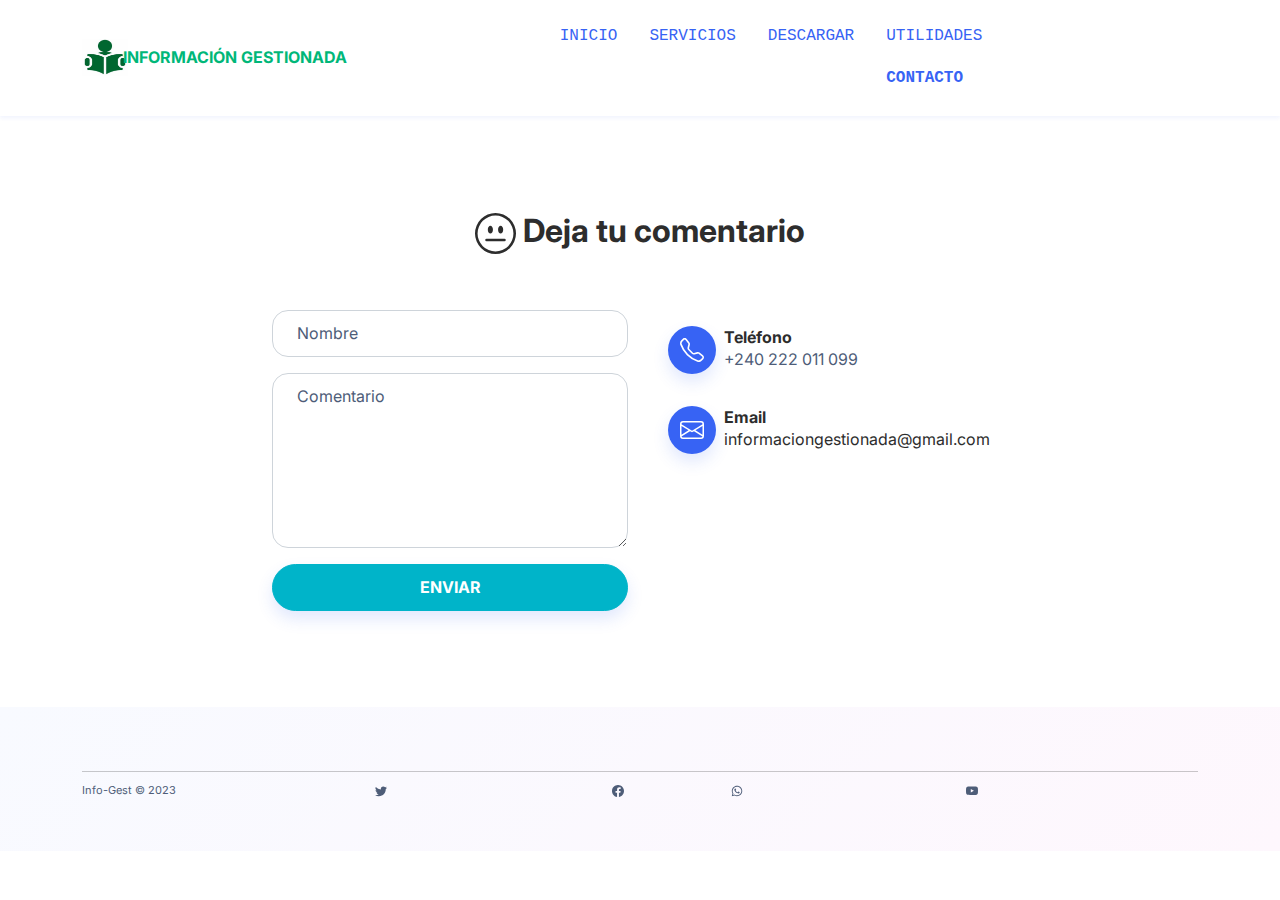
==== contacto.html @ 1f2de891 "Info-Gestv1.0.0" ====
<!DOCTYPE html>
<html lang="es">

<head>
    <meta charset="utf-8">
    <meta name="viewport" content="width=device-width, initial-scale=1.0, shrink-to-fit=no">
    <title>Info-Gest - Contacto</title>
    <meta property="og:image" content="assets/img/products/logo.jpeg">
    <meta http-equiv="og:image" content="assets/img/products/logo.jpeg">
    <meta name="description" content="Aplicación de uso personal para la gestión y control del ciclo escolar.">
    <meta property="og:type" content="website">
    <link rel="stylesheet" href="assets/bootstrap/css/bootstrap.min.css">
    <link rel="stylesheet" href="https://fonts.googleapis.com/css?family=Inter:300italic,400italic,600italic,700italic,800italic,400,300,600,700,800&amp;display=swap">
    <link rel="stylesheet" href="https://fonts.googleapis.com/css?family=Alfa+Slab+One&amp;display=swap">
    <link rel="stylesheet" href="assets/css/Banner-Heading-Image-images.css">
    <link rel="stylesheet" href="https://cdnjs.cloudflare.com/ajax/libs/animate.css/3.5.2/animate.min.css">
    <link rel="stylesheet" href="assets/css/untitled.css">
</head>

<body style="/*background: url(&quot;design.jpg&quot;);*/background-position: 0 -60px;">
    <nav class="navbar navbar-light navbar-expand-md font-monospace text-uppercase shadow-sm navbar-shrink py-3" id="mainNav">
        <div class="container"><img src="assets/img/products/logo.jpeg" width="46" height="37"><a class="navbar-brand d-flex align-items-center" href="/"><span class="fs-6" style="/*font-size: 17px;*//*line-height: 9.6px;*/color: var(--bs-green);font-weight: bold;font-family: Inter, sans-serif;margin-left: -24px;transform: translate(19px);">Información Gestionada</span></a><button data-bs-toggle="collapse" class="navbar-toggler text-uppercase fs-6 fw-bold text-primary bg-warning border rounded-pill border-1 shadow-lg pulse animated infinite" data-bs-target="#navcol-1"><span class="visually-hidden">Toggle navigation</span><span class="navbar-toggler-icon"></span></button>
            <div class="collapse navbar-collapse" id="navcol-1">
                <ul class="navbar-nav mx-auto">
                    <li class="nav-item"><a class="nav-link link-primary" href="index.html">Inicio</a></li>
                    <li class="nav-item"><a class="nav-link link-primary" href="servicios.html">Servicios</a></li>
                    <li class="nav-item"><a class="nav-link link-primary" href="descargar.html">Descargar</a></li>
                    <li class="nav-item"></li>
                    <li class="nav-item"><a class="nav-link link-primary" href="utilidades.html">UTILIDADES</a><a class="nav-link link-primary active" href="contacto.html">CONTACTO</a></li>
                </ul>
            </div>
        </div>
    </nav>
    <section class="py-5">
        <div class="container py-5">
            <div class="row mb-5">
                <div class="col-md-8 col-xl-6 text-center mx-auto">
                    <h2 class="fw-bold"><svg xmlns="http://www.w3.org/2000/svg" width="1em" height="1em" fill="currentColor" viewBox="0 0 16 16" class="bi bi-emoji-neutral swing animated infinite" style="font-size: 41px;">
                            <path d="M8 15A7 7 0 1 1 8 1a7 7 0 0 1 0 14zm0 1A8 8 0 1 0 8 0a8 8 0 0 0 0 16z"></path>
                            <path d="M4 10.5a.5.5 0 0 0 .5.5h7a.5.5 0 0 0 0-1h-7a.5.5 0 0 0-.5.5zm3-4C7 5.672 6.552 5 6 5s-1 .672-1 1.5S5.448 8 6 8s1-.672 1-1.5zm4 0c0-.828-.448-1.5-1-1.5s-1 .672-1 1.5S9.448 8 10 8s1-.672 1-1.5z"></path>
                        </svg>&nbsp;Deja tu comentario</h2>
                </div>
            </div>
            <div class="row d-flex justify-content-center">
                <div class="col-md-6 col-xl-4">
                    <div>
                        <form ACTION="mailto:informaciongestionada@gmail.com" METHOD="POST" ENCTYPE="TEXT/PLAIN">
                            <div class="mb-3"><input class="form-control" type="text" data-bs-toggle="tooltip" data-bss-tooltip="" id="name-1" name="name" placeholder="Nombre" title="Digite su nombre"></div>
                            <div class="mb-3"></div>
                            <div class="mb-3"><textarea class="form-control" data-bs-toggle="tooltip" data-bss-tooltip="" id="message-1" name="message" rows="6" placeholder="Comentario" title="Escriba su comentario"></textarea></div>
                            <div><button class="btn btn-info shadow d-block w-100" type="submit">ENVIAR</button></div>
                        </form>
                    </div>
                </div>
                <div class="col-md-4 col-xl-4 d-flex justify-content-center justify-content-xl-start">
                    <div class="d-flex flex-wrap flex-md-column justify-content-md-start align-items-md-start h-100">
                        <div class="d-flex align-items-center p-3">
                            <div class="bs-icon-md bs-icon-circle bs-icon-primary shadow d-flex flex-shrink-0 justify-content-center align-items-center d-inline-block bs-icon bs-icon-md"><svg xmlns="http://www.w3.org/2000/svg" width="1em" height="1em" fill="currentColor" viewBox="0 0 16 16" class="bi bi-telephone">
                                    <path d="M3.654 1.328a.678.678 0 0 0-1.015-.063L1.605 2.3c-.483.484-.661 1.169-.45 1.77a17.568 17.568 0 0 0 4.168 6.608 17.569 17.569 0 0 0 6.608 4.168c.601.211 1.286.033 1.77-.45l1.034-1.034a.678.678 0 0 0-.063-1.015l-2.307-1.794a.678.678 0 0 0-.58-.122l-2.19.547a1.745 1.745 0 0 1-1.657-.459L5.482 8.062a1.745 1.745 0 0 1-.46-1.657l.548-2.19a.678.678 0 0 0-.122-.58L3.654 1.328zM1.884.511a1.745 1.745 0 0 1 2.612.163L6.29 2.98c.329.423.445.974.315 1.494l-.547 2.19a.678.678 0 0 0 .178.643l2.457 2.457a.678.678 0 0 0 .644.178l2.189-.547a1.745 1.745 0 0 1 1.494.315l2.306 1.794c.829.645.905 1.87.163 2.611l-1.034 1.034c-.74.74-1.846 1.065-2.877.702a18.634 18.634 0 0 1-7.01-4.42 18.634 18.634 0 0 1-4.42-7.009c-.362-1.03-.037-2.137.703-2.877L1.885.511z"></path>
                                </svg></div>
                            <div class="px-2">
                                <h6 class="fw-bold mb-0">Teléfono</h6>
                                <p class="text-muted mb-0">+240 222 011 099</p>
                            </div>
                        </div>
                        <div class="d-flex align-items-center p-3">
                            <div class="bs-icon-md bs-icon-circle bs-icon-primary shadow d-flex flex-shrink-0 justify-content-center align-items-center d-inline-block bs-icon bs-icon-md"><svg xmlns="http://www.w3.org/2000/svg" width="1em" height="1em" fill="currentColor" viewBox="0 0 16 16" class="bi bi-envelope">
                                    <path fill-rule="evenodd" d="M0 4a2 2 0 0 1 2-2h12a2 2 0 0 1 2 2v8a2 2 0 0 1-2 2H2a2 2 0 0 1-2-2V4Zm2-1a1 1 0 0 0-1 1v.217l7 4.2 7-4.2V4a1 1 0 0 0-1-1H2Zm13 2.383-4.708 2.825L15 11.105V5.383Zm-.034 6.876-5.64-3.471L8 9.583l-1.326-.795-5.64 3.47A1 1 0 0 0 2 13h12a1 1 0 0 0 .966-.741ZM1 11.105l4.708-2.897L1 5.383v5.722Z"></path>
                                </svg></div>
                            <div class="px-2">
                                <h6 class="fw-bold mb-0">Email</h6>
                                <p class="text-muted mb-0"><span style="color: rgb(45, 45, 45);">informaciongestionada@gmail.com</span><br></p>
                            </div>
                        </div>
                    </div>
                </div>
            </div>
        </div>
    </section>
    <footer class="bg-primary-gradient">
        <div class="container py-4 py-lg-5" style="padding-bottom: 8px;margin-bottom: -23px;">
            <hr>
            <div class="text-end text-danger d-flex justify-content-between align-items-center pt-3"></div>
            <div class="text-muted d-flex justify-content-between align-items-center pt-3" style="padding-top: 2px;margin-top: -42px;">
                <p class="mb-0" style="font-size: 11px;">Info-Gest © 2023&nbsp;</p><svg xmlns="http://www.w3.org/2000/svg" width="1em" height="1em" fill="currentColor" viewBox="0 0 16 16" class="bi bi-twitter" style="padding-right: 0px;margin-left: -15px;font-size: 12px;">
                    <path d="M5.026 15c6.038 0 9.341-5.003 9.341-9.334 0-.14 0-.282-.006-.422A6.685 6.685 0 0 0 16 3.542a6.658 6.658 0 0 1-1.889.518 3.301 3.301 0 0 0 1.447-1.817 6.533 6.533 0 0 1-2.087.793A3.286 3.286 0 0 0 7.875 6.03a9.325 9.325 0 0 1-6.767-3.429 3.289 3.289 0 0 0 1.018 4.382A3.323 3.323 0 0 1 .64 6.575v.045a3.288 3.288 0 0 0 2.632 3.218 3.203 3.203 0 0 1-.865.115 3.23 3.23 0 0 1-.614-.057 3.283 3.283 0 0 0 3.067 2.277A6.588 6.588 0 0 1 .78 13.58a6.32 6.32 0 0 1-.78-.045A9.344 9.344 0 0 0 5.026 15z"></path>
                </svg><svg xmlns="http://www.w3.org/2000/svg" width="1em" height="1em" fill="currentColor" viewBox="0 0 16 16" class="bi bi-facebook" style="transform: translate(15px);font-size: 12px;padding-right: 0px;margin-right: -7px;">
                    <path d="M16 8.049c0-4.446-3.582-8.05-8-8.05C3.58 0-.002 3.603-.002 8.05c0 4.017 2.926 7.347 6.75 7.951v-5.625h-2.03V8.05H6.75V6.275c0-2.017 1.195-3.131 3.022-3.131.876 0 1.791.157 1.791.157v1.98h-1.009c-.993 0-1.303.621-1.303 1.258v1.51h2.218l-.354 2.326H9.25V16c3.824-.604 6.75-3.934 6.75-7.951z"></path>
                </svg><svg xmlns="http://www.w3.org/2000/svg" viewBox="-32 0 512 512" width="1em" height="1em" fill="currentColor" style="font-size: 12px;margin-left: -82px;margin-right: -2px;transform: translate(0px);">
                    <!--! Font Awesome Free 6.1.1 by @fontawesome - https://fontawesome.com License - https://fontawesome.com/license/free (Icons: CC BY 4.0, Fonts: SIL OFL 1.1, Code: MIT License) Copyright 2022 Fonticons, Inc. -->
                    <path d="M380.9 97.1C339 55.1 283.2 32 223.9 32c-122.4 0-222 99.6-222 222 0 39.1 10.2 77.3 29.6 111L0 480l117.7-30.9c32.4 17.7 68.9 27 106.1 27h.1c122.3 0 224.1-99.6 224.1-222 0-59.3-25.2-115-67.1-157zm-157 341.6c-33.2 0-65.7-8.9-94-25.7l-6.7-4-69.8 18.3L72 359.2l-4.4-7c-18.5-29.4-28.2-63.3-28.2-98.2 0-101.7 82.8-184.5 184.6-184.5 49.3 0 95.6 19.2 130.4 54.1 34.8 34.9 56.2 81.2 56.1 130.5 0 101.8-84.9 184.6-186.6 184.6zm101.2-138.2c-5.5-2.8-32.8-16.2-37.9-18-5.1-1.9-8.8-2.8-12.5 2.8-3.7 5.6-14.3 18-17.6 21.8-3.2 3.7-6.5 4.2-12 1.4-32.6-16.3-54-29.1-75.5-66-5.7-9.8 5.7-9.1 16.3-30.3 1.8-3.7.9-6.9-.5-9.7-1.4-2.8-12.5-30.1-17.1-41.2-4.5-10.8-9.1-9.3-12.5-9.5-3.2-.2-6.9-.2-10.6-.2-3.7 0-9.7 1.4-14.8 6.9-5.1 5.6-19.4 19-19.4 46.3 0 27.3 19.9 53.7 22.6 57.4 2.8 3.7 39.1 59.7 94.8 83.8 35.2 15.2 49 16.5 66.6 13.9 10.7-1.6 32.8-13.4 37.4-26.4 4.6-13 4.6-24.1 3.2-26.4-1.3-2.5-5-3.9-10.5-6.6z"></path>
                </svg><svg xmlns="http://www.w3.org/2000/svg" width="1em" height="1em" fill="currentColor" viewBox="0 0 16 16" class="bi bi-youtube" style="padding-right: 0px;padding-left: 0px;transform: translate(15px);font-size: 12px;">
                    <path d="M8.051 1.999h.089c.822.003 4.987.033 6.11.335a2.01 2.01 0 0 1 1.415 1.42c.101.38.172.883.22 1.402l.01.104.022.26.008.104c.065.914.073 1.77.074 1.957v.075c-.001.194-.01 1.108-.082 2.06l-.008.105-.009.104c-.05.572-.124 1.14-.235 1.558a2.007 2.007 0 0 1-1.415 1.42c-1.16.312-5.569.334-6.18.335h-.142c-.309 0-1.587-.006-2.927-.052l-.17-.006-.087-.004-.171-.007-.171-.007c-1.11-.049-2.167-.128-2.654-.26a2.007 2.007 0 0 1-1.415-1.419c-.111-.417-.185-.986-.235-1.558L.09 9.82l-.008-.104A31.4 31.4 0 0 1 0 7.68v-.123c.002-.215.01-.958.064-1.778l.007-.103.003-.052.008-.104.022-.26.01-.104c.048-.519.119-1.023.22-1.402a2.007 2.007 0 0 1 1.415-1.42c.487-.13 1.544-.21 2.654-.26l.17-.007.172-.006.086-.003.171-.007A99.788 99.788 0 0 1 7.858 2h.193zM6.4 5.209v4.818l4.157-2.408L6.4 5.209z"></path>
                </svg>
                <ul class="list-inline mb-0">
                    <li class="list-inline-item"></li>
                    <li class="list-inline-item"></li>
                    <li class="list-inline-item"></li>
                </ul>
            </div>
        </div>
    </footer>
    <script src="assets/js/jquery.min.js"></script>
    <script src="assets/bootstrap/js/bootstrap.min.js"></script>
    <script src="assets/js/bs-init.js"></script>
    <script src="assets/js/bold-and-bright.js"></script>
</body>

</html>
---- assets/css/Banner-Heading-Image-images.css ----
.fit-cover {
  object-fit: cover;
}
---- assets/css/untitled.css ----
@media (min-width: 300px) {
  .btn {
  }
}
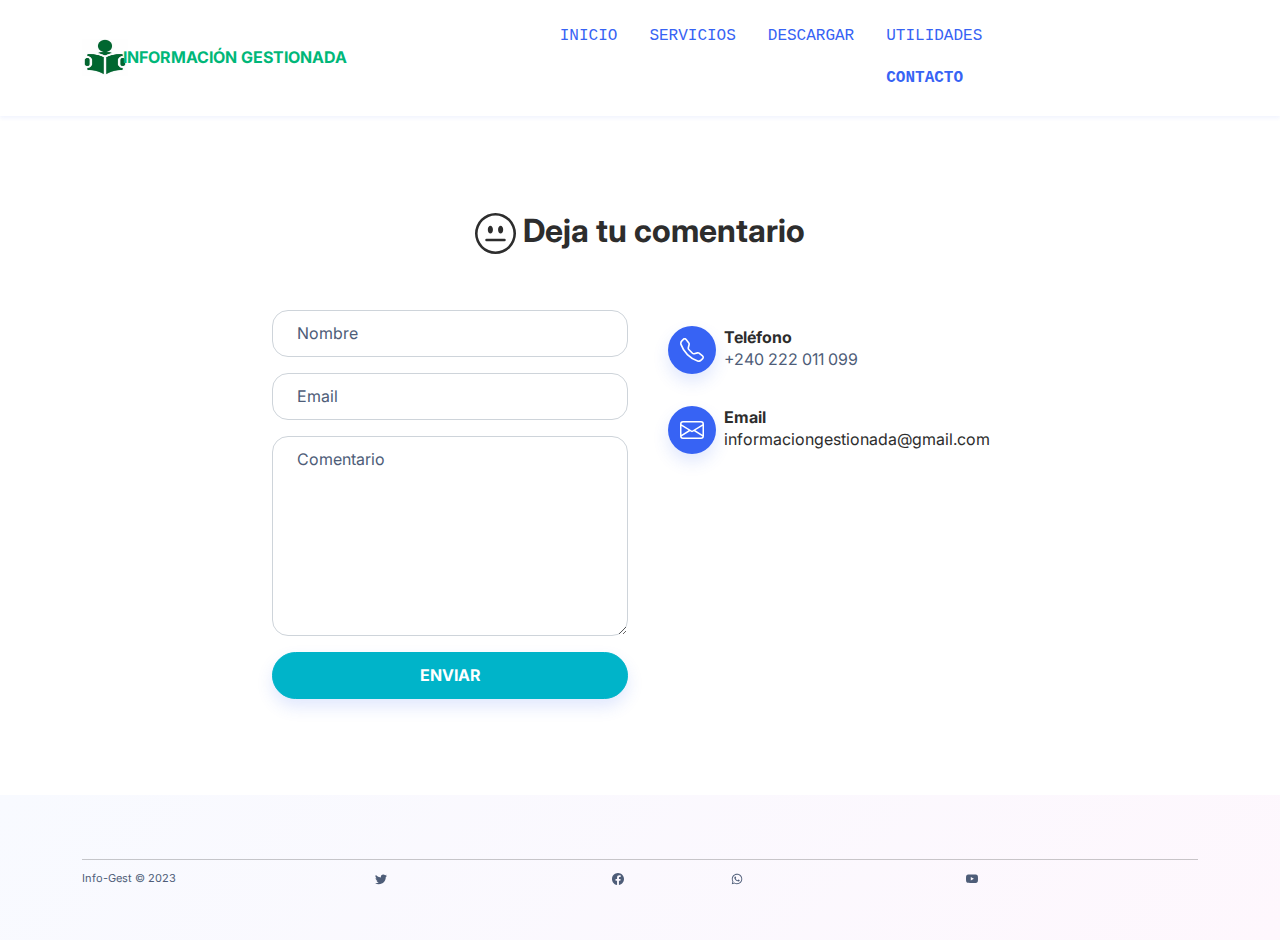
==== commit 41f4d41d: "Correo_Habilitado" ====
--- a/contacto.html
+++ b/contacto.html
@@ -44,11 +44,16 @@
             <div class="row d-flex justify-content-center">
                 <div class="col-md-6 col-xl-4">
                     <div>
-                        <form ACTION="mailto:informaciongestionada@gmail.com" METHOD="POST" ENCTYPE="TEXT/PLAIN">
-                            <div class="mb-3"><input class="form-control" type="text" data-bs-toggle="tooltip" data-bss-tooltip="" id="name-1" name="name" placeholder="Nombre" title="Digite su nombre"></div>
+                        <form action="https://formsubmit.co/informaciongestionada@gmail.com" METHOD="POST">
+                            <div class="mb-3"><input class="form-control" type="text" data-bs-toggle="tooltip" data-bss-tooltip=""  name="name" placeholder="Nombre" ></div>
                             <div class="mb-3"></div>
-                            <div class="mb-3"><textarea class="form-control" data-bs-toggle="tooltip" data-bss-tooltip="" id="message-1" name="message" rows="6" placeholder="Comentario" title="Escriba su comentario"></textarea></div>
+                            <div class="mb-3"><input class="form-control" type="email" data-bs-toggle="tooltip" data-bss-tooltip=""  name="email" placeholder="Email" ></div>
+                            <div class="mb-3"></div>
+                            <div class="mb-3"><textarea class="form-control" data-bs-toggle="tooltip" data-bss-tooltip="" name="message" rows="7" placeholder="Comentario" ></textarea></div>
                             <div><button class="btn btn-info shadow d-block w-100" type="submit">ENVIAR</button></div>
+
+                            <input type="hidden" name="_next" value="http://informaciongestionada.github.io/contacto.html" >
+                            <input type="hidden" name="_captcha" value="false" >
                         </form>
                     </div>
                 </div>
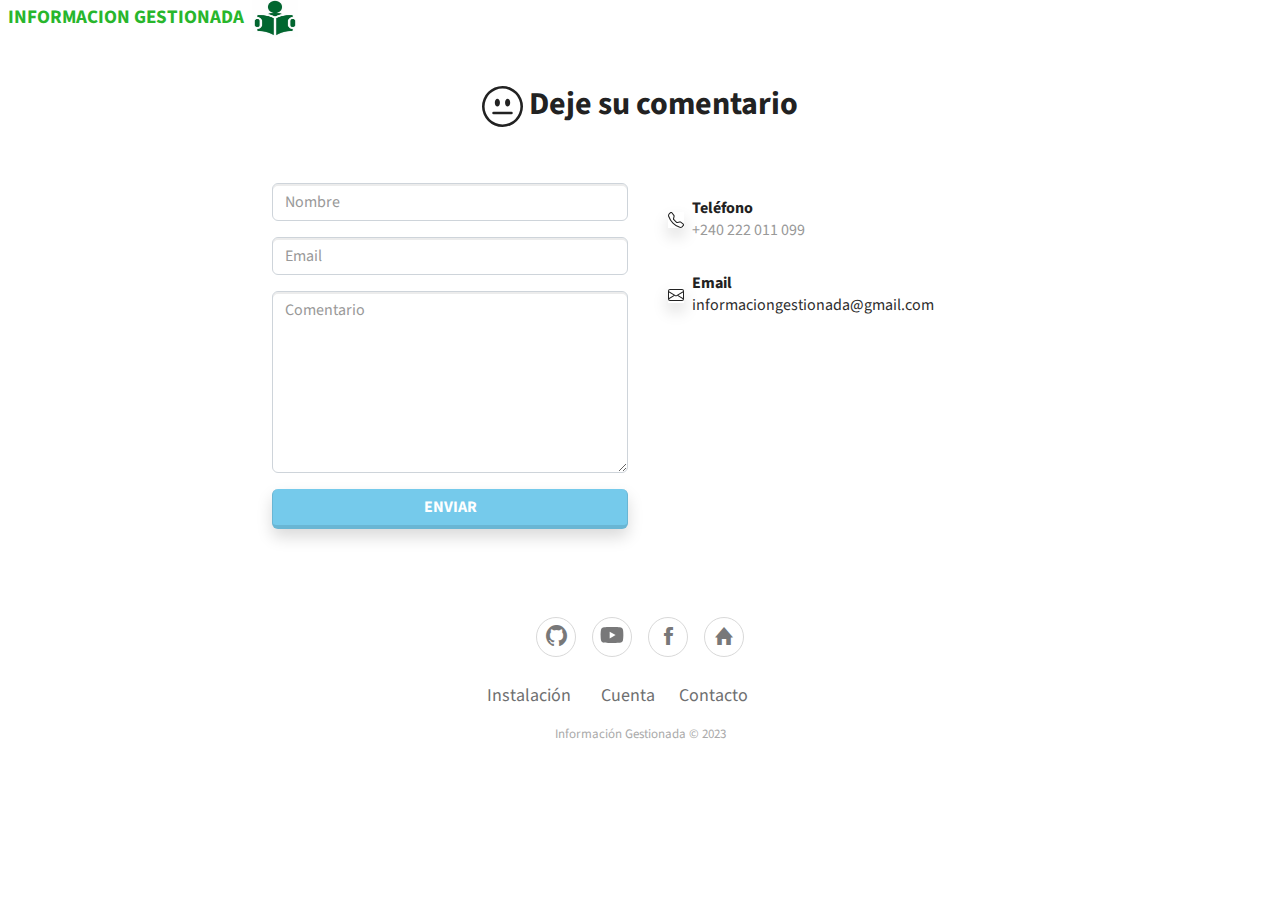
==== commit f945576b: "Nueva Actualizacion" ====
--- a/contacto.html
+++ b/contacto.html
@@ -4,111 +4,96 @@
 <head>
     <meta charset="utf-8">
     <meta name="viewport" content="width=device-width, initial-scale=1.0, shrink-to-fit=no">
-    <title>Info-Gest - Contacto</title>
-    <meta property="og:image" content="assets/img/products/logo.jpeg">
-    <meta http-equiv="og:image" content="assets/img/products/logo.jpeg">
-    <meta name="description" content="Aplicación de uso personal para la gestión y control del ciclo escolar.">
-    <meta property="og:type" content="website">
+    <title>Contacto - Información Gestionada</title>
+    <meta property="og:type" content="article">
+    <meta name="description" content="Aplicación de uso personal para la gestión y control del ciclo escolar">
+    <meta property="og:image" content="assets/img/Info-Gest/Libreta.jpeg">
+    <link rel="icon" type="image/jpeg" sizes="300x300" href="assets/img/Info-Gest/Libreta.jpeg">
+    <link rel="icon" type="image/jpeg" sizes="300x300" href="assets/img/Info-Gest/Libreta.jpeg">
+    <link rel="icon" type="image/jpeg" sizes="300x300" href="assets/img/Info-Gest/Libreta.jpeg">
+    <link rel="icon" type="image/jpeg" sizes="300x300" href="assets/img/Info-Gest/Libreta.jpeg">
+    <link rel="icon" type="image/jpeg" sizes="300x300" href="assets/img/Info-Gest/Libreta.jpeg">
     <link rel="stylesheet" href="assets/bootstrap/css/bootstrap.min.css">
-    <link rel="stylesheet" href="https://fonts.googleapis.com/css?family=Inter:300italic,400italic,600italic,700italic,800italic,400,300,600,700,800&amp;display=swap">
-    <link rel="stylesheet" href="https://fonts.googleapis.com/css?family=Alfa+Slab+One&amp;display=swap">
-    <link rel="stylesheet" href="assets/css/Banner-Heading-Image-images.css">
+    <link rel="stylesheet" href="https://fonts.googleapis.com/css2?family=Source+Sans+Pro:ital,wght@0,300;0,400;0,700;1,400&amp;display=swap">
+    <link rel="stylesheet" href="assets/fonts/fontawesome-all.min.css">
+    <link rel="stylesheet" href="assets/fonts/font-awesome.min.css">
+    <link rel="stylesheet" href="assets/fonts/ionicons.min.css">
+    <link rel="stylesheet" href="assets/fonts/fontawesome5-overrides.min.css">
+    <link rel="stylesheet" href="assets/css/user.css">
+    <link rel="stylesheet" href="assets/css/Footer-Basic-Footer-Basic.css">
     <link rel="stylesheet" href="https://cdnjs.cloudflare.com/ajax/libs/animate.css/3.5.2/animate.min.css">
-    <link rel="stylesheet" href="assets/css/untitled.css">
 </head>
 
-<body style="/*background: url(&quot;design.jpg&quot;);*/background-position: 0 -60px;">
-    <nav class="navbar navbar-light navbar-expand-md font-monospace text-uppercase shadow-sm navbar-shrink py-3" id="mainNav">
-        <div class="container"><img src="assets/img/products/logo.jpeg" width="46" height="37"><a class="navbar-brand d-flex align-items-center" href="/"><span class="fs-6" style="/*font-size: 17px;*//*line-height: 9.6px;*/color: var(--bs-green);font-weight: bold;font-family: Inter, sans-serif;margin-left: -24px;transform: translate(19px);">Información Gestionada</span></a><button data-bs-toggle="collapse" class="navbar-toggler text-uppercase fs-6 fw-bold text-primary bg-warning border rounded-pill border-1 shadow-lg pulse animated infinite" data-bs-target="#navcol-1"><span class="visually-hidden">Toggle navigation</span><span class="navbar-toggler-icon"></span></button>
-            <div class="collapse navbar-collapse" id="navcol-1">
-                <ul class="navbar-nav mx-auto">
-                    <li class="nav-item"><a class="nav-link link-primary" href="index.html">Inicio</a></li>
-                    <li class="nav-item"><a class="nav-link link-primary" href="servicios.html">Servicios</a></li>
-                    <li class="nav-item"><a class="nav-link link-primary" href="descargar.html">Descargar</a></li>
-                    <li class="nav-item"></li>
-                    <li class="nav-item"><a class="nav-link link-primary" href="utilidades.html">UTILIDADES</a><a class="nav-link link-primary active" href="contacto.html">CONTACTO</a></li>
-                </ul>
+<body><a class="navbar-brand" href="#" style="font-size: 19px;color: var(--bs-success);font-weight: bold;">&nbsp; INFORMACION GESTIONADA&nbsp;&nbsp;<img src="assets/img/products/logo.jpeg" width="46" height="37"></a>
+    <div class="container py-5">
+        <div class="row mb-5">
+            <div class="col-md-8 col-xl-6 text-center mx-auto">
+                <h2 class="fw-bold"><svg xmlns="http://www.w3.org/2000/svg" width="1em" height="1em" fill="currentColor" viewBox="0 0 16 16" class="bi bi-emoji-neutral swing animated infinite" style="font-size: 41px;">
+                        <path d="M8 15A7 7 0 1 1 8 1a7 7 0 0 1 0 14zm0 1A8 8 0 1 0 8 0a8 8 0 0 0 0 16z"></path>
+                        <path d="M4 10.5a.5.5 0 0 0 .5.5h7a.5.5 0 0 0 0-1h-7a.5.5 0 0 0-.5.5zm3-4C7 5.672 6.552 5 6 5s-1 .672-1 1.5S5.448 8 6 8s1-.672 1-1.5zm4 0c0-.828-.448-1.5-1-1.5s-1 .672-1 1.5S9.448 8 10 8s1-.672 1-1.5z"></path>
+                    </svg>&nbsp;Deje su comentario</h2>
             </div>
         </div>
-    </nav>
-    <section class="py-5">
-        <div class="container py-5">
-            <div class="row mb-5">
-                <div class="col-md-8 col-xl-6 text-center mx-auto">
-                    <h2 class="fw-bold"><svg xmlns="http://www.w3.org/2000/svg" width="1em" height="1em" fill="currentColor" viewBox="0 0 16 16" class="bi bi-emoji-neutral swing animated infinite" style="font-size: 41px;">
-                            <path d="M8 15A7 7 0 1 1 8 1a7 7 0 0 1 0 14zm0 1A8 8 0 1 0 8 0a8 8 0 0 0 0 16z"></path>
-                            <path d="M4 10.5a.5.5 0 0 0 .5.5h7a.5.5 0 0 0 0-1h-7a.5.5 0 0 0-.5.5zm3-4C7 5.672 6.552 5 6 5s-1 .672-1 1.5S5.448 8 6 8s1-.672 1-1.5zm4 0c0-.828-.448-1.5-1-1.5s-1 .672-1 1.5S9.448 8 10 8s1-.672 1-1.5z"></path>
-                        </svg>&nbsp;Deja tu comentario</h2>
-                </div>
+        <div class="row d-flex justify-content-center"><div class="col-md-6 col-xl-4">
+    <div>
+        <form action="https://formsubmit.co/informaciongestionada@gmail.com" METHOD="POST">
+            <div class="mb-3">
+            <input id="name-1" class="form-control" type="text" data-bs-toggle="tooltip" name="name" placeholder="Nombre" title="Digite su nombre" required />
             </div>
-            <div class="row d-flex justify-content-center">
-                <div class="col-md-6 col-xl-4">
-                    <div>
-                        <form action="https://formsubmit.co/informaciongestionada@gmail.com" METHOD="POST">
-                            <div class="mb-3"><input class="form-control" type="text" data-bs-toggle="tooltip" data-bss-tooltip=""  name="name" placeholder="Nombre" ></div>
-                            <div class="mb-3"></div>
-                            <div class="mb-3"><input class="form-control" type="email" data-bs-toggle="tooltip" data-bss-tooltip=""  name="email" placeholder="Email" ></div>
-                            <div class="mb-3"></div>
-                            <div class="mb-3"><textarea class="form-control" data-bs-toggle="tooltip" data-bss-tooltip="" name="message" rows="7" placeholder="Comentario" ></textarea></div>
-                            <div><button class="btn btn-info shadow d-block w-100" type="submit">ENVIAR</button></div>
-
-                            <input type="hidden" name="_next" value="http://informaciongestionada.github.io/contacto.html" >
-                            <input type="hidden" name="_captcha" value="false" >
-                        </form>
+            <div class="mb-3"></div>
+            <div class="mb-3"><input class="form-control" type="email" data-bs-toggle="tooltip" data-bss-tooltip=""  name="email" placeholder="Email" required></div>
+            <div class="mb-3"></div>
+            <div class="mb-3">
+            <textarea id="message-1" class="form-control" data-bs-toggle="tooltip" name="message" rows="7" placeholder="Comentario" title="Escriba su comentario" required></textarea>
+            </div>
+            <div><button class="btn btn-info shadow d-block w-100" type="submit">ENVIAR</button></div>
+            
+            <input type="hidden" name="_next" value="http://informaciongestionada.github.io/contacto.html" >
+            <input type="hidden" name="_captcha" value="false" >
+        </form>
+    </div>
+</div>
+            <div class="col-md-4 col-xl-4 d-flex justify-content-center justify-content-xl-start">
+                <div class="d-flex flex-wrap flex-md-column justify-content-md-start align-items-md-start h-100">
+                    <div class="d-flex align-items-center p-3">
+                        <div class="bs-icon-md bs-icon-circle bs-icon-primary shadow d-flex flex-shrink-0 justify-content-center align-items-center d-inline-block bs-icon bs-icon-md"><svg xmlns="http://www.w3.org/2000/svg" width="1em" height="1em" fill="currentColor" viewBox="0 0 16 16" class="bi bi-telephone">
+                                <path d="M3.654 1.328a.678.678 0 0 0-1.015-.063L1.605 2.3c-.483.484-.661 1.169-.45 1.77a17.568 17.568 0 0 0 4.168 6.608 17.569 17.569 0 0 0 6.608 4.168c.601.211 1.286.033 1.77-.45l1.034-1.034a.678.678 0 0 0-.063-1.015l-2.307-1.794a.678.678 0 0 0-.58-.122l-2.19.547a1.745 1.745 0 0 1-1.657-.459L5.482 8.062a1.745 1.745 0 0 1-.46-1.657l.548-2.19a.678.678 0 0 0-.122-.58L3.654 1.328zM1.884.511a1.745 1.745 0 0 1 2.612.163L6.29 2.98c.329.423.445.974.315 1.494l-.547 2.19a.678.678 0 0 0 .178.643l2.457 2.457a.678.678 0 0 0 .644.178l2.189-.547a1.745 1.745 0 0 1 1.494.315l2.306 1.794c.829.645.905 1.87.163 2.611l-1.034 1.034c-.74.74-1.846 1.065-2.877.702a18.634 18.634 0 0 1-7.01-4.42 18.634 18.634 0 0 1-4.42-7.009c-.362-1.03-.037-2.137.703-2.877L1.885.511z"></path>
+                            </svg></div>
+                        <div class="px-2">
+                            <h6 class="fw-bold mb-0">Teléfono</h6>
+                            <p class="text-muted mb-0">+240 222 011 099</p>
+                        </div>
                     </div>
-                </div>
-                <div class="col-md-4 col-xl-4 d-flex justify-content-center justify-content-xl-start">
-                    <div class="d-flex flex-wrap flex-md-column justify-content-md-start align-items-md-start h-100">
-                        <div class="d-flex align-items-center p-3">
-                            <div class="bs-icon-md bs-icon-circle bs-icon-primary shadow d-flex flex-shrink-0 justify-content-center align-items-center d-inline-block bs-icon bs-icon-md"><svg xmlns="http://www.w3.org/2000/svg" width="1em" height="1em" fill="currentColor" viewBox="0 0 16 16" class="bi bi-telephone">
-                                    <path d="M3.654 1.328a.678.678 0 0 0-1.015-.063L1.605 2.3c-.483.484-.661 1.169-.45 1.77a17.568 17.568 0 0 0 4.168 6.608 17.569 17.569 0 0 0 6.608 4.168c.601.211 1.286.033 1.77-.45l1.034-1.034a.678.678 0 0 0-.063-1.015l-2.307-1.794a.678.678 0 0 0-.58-.122l-2.19.547a1.745 1.745 0 0 1-1.657-.459L5.482 8.062a1.745 1.745 0 0 1-.46-1.657l.548-2.19a.678.678 0 0 0-.122-.58L3.654 1.328zM1.884.511a1.745 1.745 0 0 1 2.612.163L6.29 2.98c.329.423.445.974.315 1.494l-.547 2.19a.678.678 0 0 0 .178.643l2.457 2.457a.678.678 0 0 0 .644.178l2.189-.547a1.745 1.745 0 0 1 1.494.315l2.306 1.794c.829.645.905 1.87.163 2.611l-1.034 1.034c-.74.74-1.846 1.065-2.877.702a18.634 18.634 0 0 1-7.01-4.42 18.634 18.634 0 0 1-4.42-7.009c-.362-1.03-.037-2.137.703-2.877L1.885.511z"></path>
-                                </svg></div>
-                            <div class="px-2">
-                                <h6 class="fw-bold mb-0">Teléfono</h6>
-                                <p class="text-muted mb-0">+240 222 011 099</p>
-                            </div>
-                        </div>
-                        <div class="d-flex align-items-center p-3">
-                            <div class="bs-icon-md bs-icon-circle bs-icon-primary shadow d-flex flex-shrink-0 justify-content-center align-items-center d-inline-block bs-icon bs-icon-md"><svg xmlns="http://www.w3.org/2000/svg" width="1em" height="1em" fill="currentColor" viewBox="0 0 16 16" class="bi bi-envelope">
-                                    <path fill-rule="evenodd" d="M0 4a2 2 0 0 1 2-2h12a2 2 0 0 1 2 2v8a2 2 0 0 1-2 2H2a2 2 0 0 1-2-2V4Zm2-1a1 1 0 0 0-1 1v.217l7 4.2 7-4.2V4a1 1 0 0 0-1-1H2Zm13 2.383-4.708 2.825L15 11.105V5.383Zm-.034 6.876-5.64-3.471L8 9.583l-1.326-.795-5.64 3.47A1 1 0 0 0 2 13h12a1 1 0 0 0 .966-.741ZM1 11.105l4.708-2.897L1 5.383v5.722Z"></path>
-                                </svg></div>
-                            <div class="px-2">
-                                <h6 class="fw-bold mb-0">Email</h6>
-                                <p class="text-muted mb-0"><span style="color: rgb(45, 45, 45);">informaciongestionada@gmail.com</span><br></p>
-                            </div>
+                    <div class="d-flex align-items-center p-3">
+                        <div class="bs-icon-md bs-icon-circle bs-icon-primary shadow d-flex flex-shrink-0 justify-content-center align-items-center d-inline-block bs-icon bs-icon-md"><svg xmlns="http://www.w3.org/2000/svg" width="1em" height="1em" fill="currentColor" viewBox="0 0 16 16" class="bi bi-envelope">
+                                <path fill-rule="evenodd" d="M0 4a2 2 0 0 1 2-2h12a2 2 0 0 1 2 2v8a2 2 0 0 1-2 2H2a2 2 0 0 1-2-2V4Zm2-1a1 1 0 0 0-1 1v.217l7 4.2 7-4.2V4a1 1 0 0 0-1-1H2Zm13 2.383-4.708 2.825L15 11.105V5.383Zm-.034 6.876-5.64-3.471L8 9.583l-1.326-.795-5.64 3.47A1 1 0 0 0 2 13h12a1 1 0 0 0 .966-.741ZM1 11.105l4.708-2.897L1 5.383v5.722Z"></path>
+                            </svg></div>
+                        <div class="px-2">
+                            <h6 class="fw-bold mb-0">Email</h6>
+                            <p class="text-muted mb-0"><span style="color: rgb(45, 45, 45);">informaciongestionada@gmail.com</span><br></p>
                         </div>
                     </div>
                 </div>
             </div>
         </div>
-    </section>
-    <footer class="bg-primary-gradient">
-        <div class="container py-4 py-lg-5" style="padding-bottom: 8px;margin-bottom: -23px;">
-            <hr>
-            <div class="text-end text-danger d-flex justify-content-between align-items-center pt-3"></div>
-            <div class="text-muted d-flex justify-content-between align-items-center pt-3" style="padding-top: 2px;margin-top: -42px;">
-                <p class="mb-0" style="font-size: 11px;">Info-Gest © 2023&nbsp;</p><svg xmlns="http://www.w3.org/2000/svg" width="1em" height="1em" fill="currentColor" viewBox="0 0 16 16" class="bi bi-twitter" style="padding-right: 0px;margin-left: -15px;font-size: 12px;">
-                    <path d="M5.026 15c6.038 0 9.341-5.003 9.341-9.334 0-.14 0-.282-.006-.422A6.685 6.685 0 0 0 16 3.542a6.658 6.658 0 0 1-1.889.518 3.301 3.301 0 0 0 1.447-1.817 6.533 6.533 0 0 1-2.087.793A3.286 3.286 0 0 0 7.875 6.03a9.325 9.325 0 0 1-6.767-3.429 3.289 3.289 0 0 0 1.018 4.382A3.323 3.323 0 0 1 .64 6.575v.045a3.288 3.288 0 0 0 2.632 3.218 3.203 3.203 0 0 1-.865.115 3.23 3.23 0 0 1-.614-.057 3.283 3.283 0 0 0 3.067 2.277A6.588 6.588 0 0 1 .78 13.58a6.32 6.32 0 0 1-.78-.045A9.344 9.344 0 0 0 5.026 15z"></path>
-                </svg><svg xmlns="http://www.w3.org/2000/svg" width="1em" height="1em" fill="currentColor" viewBox="0 0 16 16" class="bi bi-facebook" style="transform: translate(15px);font-size: 12px;padding-right: 0px;margin-right: -7px;">
-                    <path d="M16 8.049c0-4.446-3.582-8.05-8-8.05C3.58 0-.002 3.603-.002 8.05c0 4.017 2.926 7.347 6.75 7.951v-5.625h-2.03V8.05H6.75V6.275c0-2.017 1.195-3.131 3.022-3.131.876 0 1.791.157 1.791.157v1.98h-1.009c-.993 0-1.303.621-1.303 1.258v1.51h2.218l-.354 2.326H9.25V16c3.824-.604 6.75-3.934 6.75-7.951z"></path>
-                </svg><svg xmlns="http://www.w3.org/2000/svg" viewBox="-32 0 512 512" width="1em" height="1em" fill="currentColor" style="font-size: 12px;margin-left: -82px;margin-right: -2px;transform: translate(0px);">
+    </div>
+    <footer class="footer-basic">
+        <div class="social"><a href="https://github.com/JuanOndo011099"><i class="icon ion-social-github"></i></a><a href="https://www.youtube.com/@juanreyes0408"><svg xmlns="http://www.w3.org/2000/svg" viewBox="0 -32 576 576" width="1em" height="1em" fill="currentColor" style="margin-top: -8px;">
                     <!--! Font Awesome Free 6.1.1 by @fontawesome - https://fontawesome.com License - https://fontawesome.com/license/free (Icons: CC BY 4.0, Fonts: SIL OFL 1.1, Code: MIT License) Copyright 2022 Fonticons, Inc. -->
-                    <path d="M380.9 97.1C339 55.1 283.2 32 223.9 32c-122.4 0-222 99.6-222 222 0 39.1 10.2 77.3 29.6 111L0 480l117.7-30.9c32.4 17.7 68.9 27 106.1 27h.1c122.3 0 224.1-99.6 224.1-222 0-59.3-25.2-115-67.1-157zm-157 341.6c-33.2 0-65.7-8.9-94-25.7l-6.7-4-69.8 18.3L72 359.2l-4.4-7c-18.5-29.4-28.2-63.3-28.2-98.2 0-101.7 82.8-184.5 184.6-184.5 49.3 0 95.6 19.2 130.4 54.1 34.8 34.9 56.2 81.2 56.1 130.5 0 101.8-84.9 184.6-186.6 184.6zm101.2-138.2c-5.5-2.8-32.8-16.2-37.9-18-5.1-1.9-8.8-2.8-12.5 2.8-3.7 5.6-14.3 18-17.6 21.8-3.2 3.7-6.5 4.2-12 1.4-32.6-16.3-54-29.1-75.5-66-5.7-9.8 5.7-9.1 16.3-30.3 1.8-3.7.9-6.9-.5-9.7-1.4-2.8-12.5-30.1-17.1-41.2-4.5-10.8-9.1-9.3-12.5-9.5-3.2-.2-6.9-.2-10.6-.2-3.7 0-9.7 1.4-14.8 6.9-5.1 5.6-19.4 19-19.4 46.3 0 27.3 19.9 53.7 22.6 57.4 2.8 3.7 39.1 59.7 94.8 83.8 35.2 15.2 49 16.5 66.6 13.9 10.7-1.6 32.8-13.4 37.4-26.4 4.6-13 4.6-24.1 3.2-26.4-1.3-2.5-5-3.9-10.5-6.6z"></path>
-                </svg><svg xmlns="http://www.w3.org/2000/svg" width="1em" height="1em" fill="currentColor" viewBox="0 0 16 16" class="bi bi-youtube" style="padding-right: 0px;padding-left: 0px;transform: translate(15px);font-size: 12px;">
-                    <path d="M8.051 1.999h.089c.822.003 4.987.033 6.11.335a2.01 2.01 0 0 1 1.415 1.42c.101.38.172.883.22 1.402l.01.104.022.26.008.104c.065.914.073 1.77.074 1.957v.075c-.001.194-.01 1.108-.082 2.06l-.008.105-.009.104c-.05.572-.124 1.14-.235 1.558a2.007 2.007 0 0 1-1.415 1.42c-1.16.312-5.569.334-6.18.335h-.142c-.309 0-1.587-.006-2.927-.052l-.17-.006-.087-.004-.171-.007-.171-.007c-1.11-.049-2.167-.128-2.654-.26a2.007 2.007 0 0 1-1.415-1.419c-.111-.417-.185-.986-.235-1.558L.09 9.82l-.008-.104A31.4 31.4 0 0 1 0 7.68v-.123c.002-.215.01-.958.064-1.778l.007-.103.003-.052.008-.104.022-.26.01-.104c.048-.519.119-1.023.22-1.402a2.007 2.007 0 0 1 1.415-1.42c.487-.13 1.544-.21 2.654-.26l.17-.007.172-.006.086-.003.171-.007A99.788 99.788 0 0 1 7.858 2h.193zM6.4 5.209v4.818l4.157-2.408L6.4 5.209z"></path>
-                </svg>
-                <ul class="list-inline mb-0">
-                    <li class="list-inline-item"></li>
-                    <li class="list-inline-item"></li>
-                    <li class="list-inline-item"></li>
-                </ul>
-            </div>
-        </div>
+                    <path d="M549.655 124.083c-6.281-23.65-24.787-42.276-48.284-48.597C458.781 64 288 64 288 64S117.22 64 74.629 75.486c-23.497 6.322-42.003 24.947-48.284 48.597-11.412 42.867-11.412 132.305-11.412 132.305s0 89.438 11.412 132.305c6.281 23.65 24.787 41.5 48.284 47.821C117.22 448 288 448 288 448s170.78 0 213.371-11.486c23.497-6.321 42.003-24.171 48.284-47.821 11.412-42.867 11.412-132.305 11.412-132.305s0-89.438-11.412-132.305zm-317.51 213.508V175.185l142.739 81.205-142.739 81.201z"></path>
+                </svg></a><a href="https://www.facebook.com/juan.joseesono"><i class="icon ion-social-facebook"></i></a><a href="index.html"><i class="icon ion-home" style="margin-top: -30px;margin-bottom: -35px;"></i></a></div>
+        <ul class="list-inline" style="margin-left: 12px;">
+            <li class="list-inline-item"></li>
+            <li class="list-inline-item"><a href="instalacion.html" style="margin-left: -79px;padding-left: 53px;">Instalación</a><a href="cuenta.html" style="padding-left: 14px;margin-left: 16px;">Cuenta</a></li>
+            <li class="list-inline-item"><a href="contacto.html" style="margin-left: -8px;">Contacto</a></li>
+            <li class="list-inline-item"></li>
+            <li class="list-inline-item"></li>
+        </ul>
+        <p class="copyright">Información Gestionada © 2023</p>
     </footer>
     <script src="assets/js/jquery.min.js"></script>
     <script src="assets/bootstrap/js/bootstrap.min.js"></script>
     <script src="assets/js/bs-init.js"></script>
-    <script src="assets/js/bold-and-bright.js"></script>
 </body>
 
 </html>